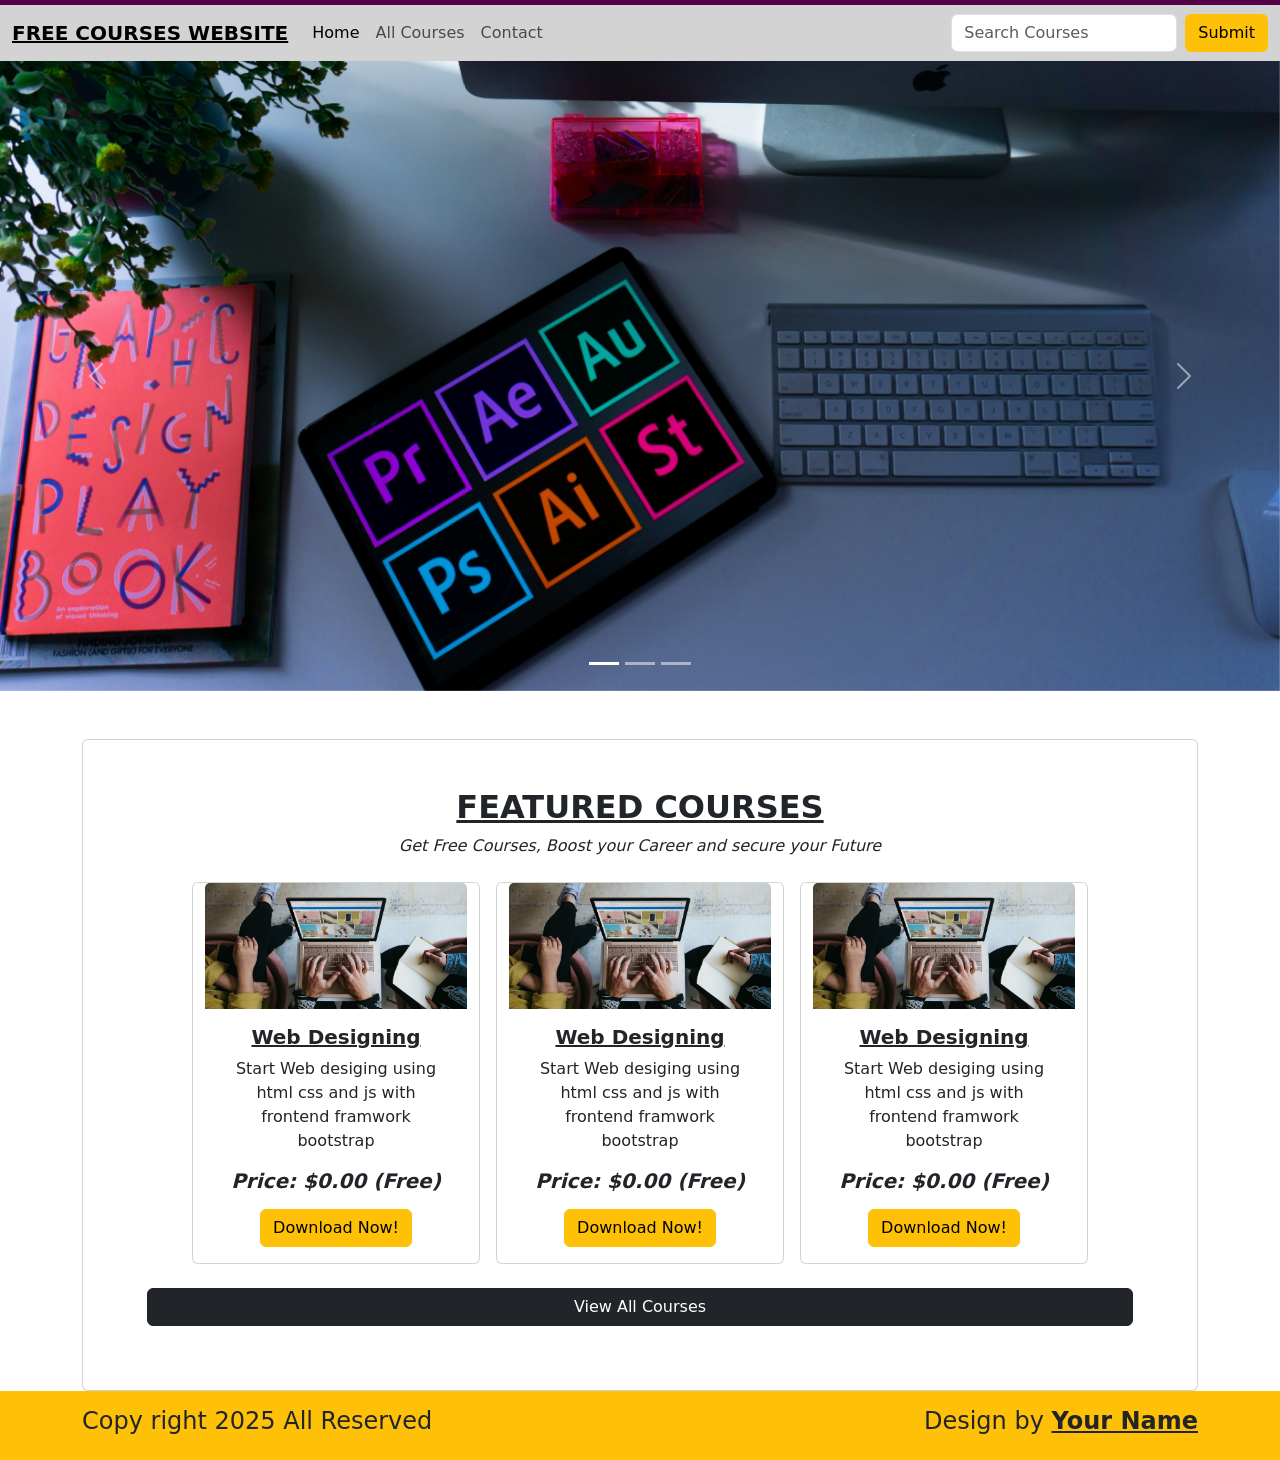
==== source code/Static-FreeCoursesWebsite/index.html @ 1582b6dd "update" ====
<!DOCTYPE html>
<html lang="en">

<head>
  <meta charset="UTF-8">
  <meta name="viewport" content="width=device-width, initial-scale=1.0">
  <title>Static-FreeCoursesWebsite</title>
  <link rel="stylesheet" href="./style.css">
  <!-- bootstrap CDN -->
  <link href="https://cdn.jsdelivr.net/npm/bootstrap@5.3.8/dist/css/bootstrap.min.css" rel="stylesheet"
    integrity="sha384-sRIl4kxILFvY47J16cr9ZwB07vP4J8+LH7qKQnuqkuIAvNWLzeN8tE5YBujZqJLB" crossorigin="anonymous">
</head>

<body>

  <nav class="navbar navbar-expand-lg navbar-light">
    <div class="container-fluid">
      <a class="navbar-brand" href="./index.html"><b><u>FREE COURSES WEBSITE</u></b></a>
      <button class="navbar-toggler" type="button" data-bs-toggle="collapse" data-bs-target="#navbarSupportedContent"
        aria-controls="navbarSupportedContent" aria-expanded="false" aria-label="Toggle navigation">
        <span class="navbar-toggler-icon"></span>
      </button>
      <div class="collapse navbar-collapse" id="navbarSupportedContent">
        <ul class="navbar-nav me-auto mb-2 mb-lg-0">
          <li class="nav-item">
            <a class="nav-link active" aria-current="page" href="index.html">Home</a>
          </li>
          <li class="nav-item">
            <a class="nav-link" href="./allcourses.html">All Courses</a>
          </li>

          <li class="nav-item">
            <a class="nav-link" href="./contact.html">Contact</a>
          </li>
        </ul>
        <form class="d-flex">
          <input class="form-control me-2" type="search" placeholder="Search Courses" aria-label="Search">
          <button class="btn btn-warning" type="submit">Submit</button>
        </form>
      </div>
    </div>
  </nav>



  <!-- =============================
=============================
============================= -->


  <div id="carouselExampleIndicators" class="carousel slide" data-bs-ride="carousel">
    <div class="carousel-indicators">
      <button type="button" data-bs-target="#carouselExampleIndicators" data-bs-slide-to="0" class="active"
        aria-current="true" aria-label="Slide 1"></button>
      <button type="button" data-bs-target="#carouselExampleIndicators" data-bs-slide-to="1"
        aria-label="Slide 2"></button>
      <button type="button" data-bs-target="#carouselExampleIndicators" data-bs-slide-to="2"
        aria-label="Slide 3"></button>
    </div>
    <div class="carousel-inner">
      <div class="carousel-item active">
        <img src="./assets/grahpics.jpg" class="d-block w-100" alt="bg">
      </div>
      <div class="carousel-item">
        <img src="./assets/web designing.jpg" class="d-block w-100" alt="bg">
      </div>
      <div class="carousel-item">
        <img src="./assets/marketing.jpg" class="d-block w-100" alt="bg">
      </div>
    </div>
    <button class="carousel-control-prev" type="button" data-bs-target="#carouselExampleIndicators"
      data-bs-slide="prev">
      <span class="carousel-control-prev-icon" aria-hidden="true"></span>
      <span class="visually-hidden">Previous</span>
    </button>
    <button class="carousel-control-next" type="button" data-bs-target="#carouselExampleIndicators"
      data-bs-slide="next">
      <span class="carousel-control-next-icon" aria-hidden="true"></span>
      <span class="visually-hidden">Next</span>
    </button>
  </div>

  <!-- =============================
=============================
============================= -->

  <div class="container">
    <div class="content">
      <div class="card p-5 text-center mt-5">
        <h2><b><u>FEATURED COURSES</u></b></h2>
        <p><i>Get Free Courses, Boost your Career and secure your Future</i></p>

        <div class="all-courses row justify-content-center">

          <div class="card m-2" style="width: 18rem;">
            <img src="./assets/marketing.jpg" class="card-img-top" alt="...">
            <div class="card-body">
              <h5 class="card-title"><b><u>Web Designing</u></b></h5>
              <p class="card-text">Start Web desiging using html css and js with frontend framwork bootstrap</p>
              <h5 class="card-title"><b><i>Price: $0.00 (Free)</i></b></h5>
              <a href="#" class="btn btn-warning mt-2">Download Now!</a>
            </div>
          </div>


            <div class="card m-2" style="width: 18rem;">
            <img src="./assets/marketing.jpg" class="card-img-top" alt="...">
            <div class="card-body">
              <h5 class="card-title"><b><u>Web Designing</u></b></h5>
              <p class="card-text">Start Web desiging using html css and js with frontend framwork bootstrap</p>
              <h5 class="card-title"><b><i>Price: $0.00 (Free)</i></b></h5>
              <a href="#" class="btn btn-warning mt-2">Download Now!</a>
            </div>
          </div>
          

            <div class="card m-2" style="width: 18rem;">
            <img src="./assets/marketing.jpg" class="card-img-top" alt="...">
            <div class="card-body">
              <h5 class="card-title"><b><u>Web Designing</u></b></h5>
              <p class="card-text">Start Web desiging using html css and js with frontend framwork bootstrap</p>
              <h5 class="card-title"><b><i>Price: $0.00 (Free)</i></b></h5>
              <a href="#" class="btn btn-warning mt-2">Download Now!</a>
            </div>
          </div>
          
          

          
        </div>

          <a href="" class="btn btn-dark m-3">View All Courses</a>

      </div>
    </div>
  </div>



    <div class="footer bg-warning p-3">
      <div class="container d-flex justify-content-between">

        <div class="footer-left">
          <h4>Copy right 2025 All Reserved</h4>
        </div>

        <div class="footer-right">
          <h4>Design by <u><b>Your Name</b></u></h4>
        </div>

      </div>
    </div>



</body>
<script src="./script.js"></script>
<!-- bootstrap JS -->
<script src="https://cdn.jsdelivr.net/npm/bootstrap@5.3.8/dist/js/bootstrap.bundle.min.js"
  integrity="sha384-FKyoEForCGlyvwx9Hj09JcYn3nv7wiPVlz7YYwJrWVcXK/BmnVDxM+D2scQbITxI" crossorigin="anonymous"></script>

</html>
---- source code/Static-FreeCoursesWebsite/style.css ----
*{
    margin: 0;
    padding: 0;
}

.navbar{
    border-top: 5px solid rgb(83, 0, 70);
    background-color: lightgray;
}
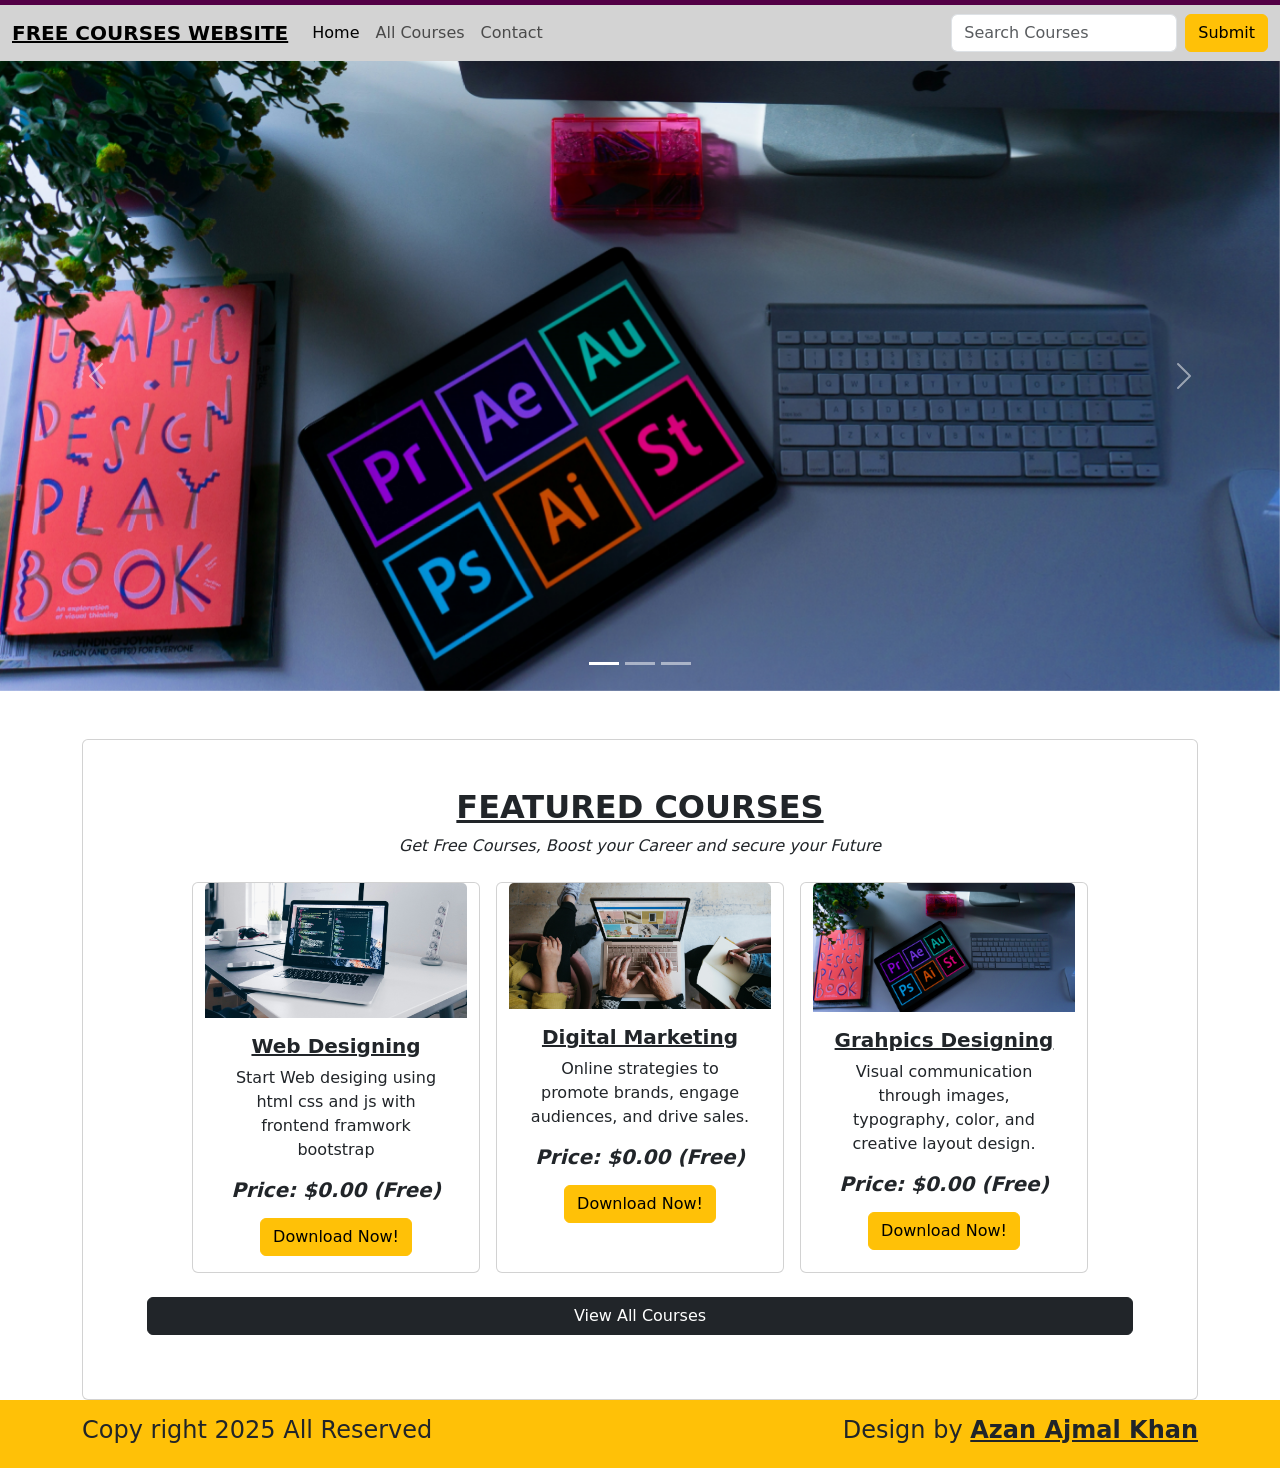
==== commit 524757c3: "2nd Data" ====
--- a/source code/Static-FreeCoursesWebsite/index.html
+++ b/source code/Static-FreeCoursesWebsite/index.html
@@ -93,7 +93,7 @@
         <div class="all-courses row justify-content-center">
 
           <div class="card m-2" style="width: 18rem;">
-            <img src="./assets/marketing.jpg" class="card-img-top" alt="...">
+            <img src="./assets/web designing.jpg" class="card-img-top" alt="...">
             <div class="card-body">
               <h5 class="card-title"><b><u>Web Designing</u></b></h5>
               <p class="card-text">Start Web desiging using html css and js with frontend framwork bootstrap</p>
@@ -106,8 +106,8 @@
             <div class="card m-2" style="width: 18rem;">
             <img src="./assets/marketing.jpg" class="card-img-top" alt="...">
             <div class="card-body">
-              <h5 class="card-title"><b><u>Web Designing</u></b></h5>
-              <p class="card-text">Start Web desiging using html css and js with frontend framwork bootstrap</p>
+              <h5 class="card-title"><b><u>Digital Marketing</u></b></h5>
+              <p class="card-text">Online strategies to promote brands, engage audiences, and drive sales.</p>
               <h5 class="card-title"><b><i>Price: $0.00 (Free)</i></b></h5>
               <a href="#" class="btn btn-warning mt-2">Download Now!</a>
             </div>
@@ -115,10 +115,10 @@
           
 
             <div class="card m-2" style="width: 18rem;">
-            <img src="./assets/marketing.jpg" class="card-img-top" alt="...">
+            <img src="./assets/grahpics.jpg" class="card-img-top" alt="...">
             <div class="card-body">
-              <h5 class="card-title"><b><u>Web Designing</u></b></h5>
-              <p class="card-text">Start Web desiging using html css and js with frontend framwork bootstrap</p>
+              <h5 class="card-title"><b><u>Grahpics Designing</u></b></h5>
+              <p class="card-text">Visual communication through images, typography, color, and creative layout design.</p>
               <h5 class="card-title"><b><i>Price: $0.00 (Free)</i></b></h5>
               <a href="#" class="btn btn-warning mt-2">Download Now!</a>
             </div>
@@ -145,7 +145,7 @@
         </div>
 
         <div class="footer-right">
-          <h4>Design by <u><b>Your Name</b></u></h4>
+          <h4>Design by <u><b>Azan Ajmal Khan</b></u></h4>
         </div>
 
       </div>
